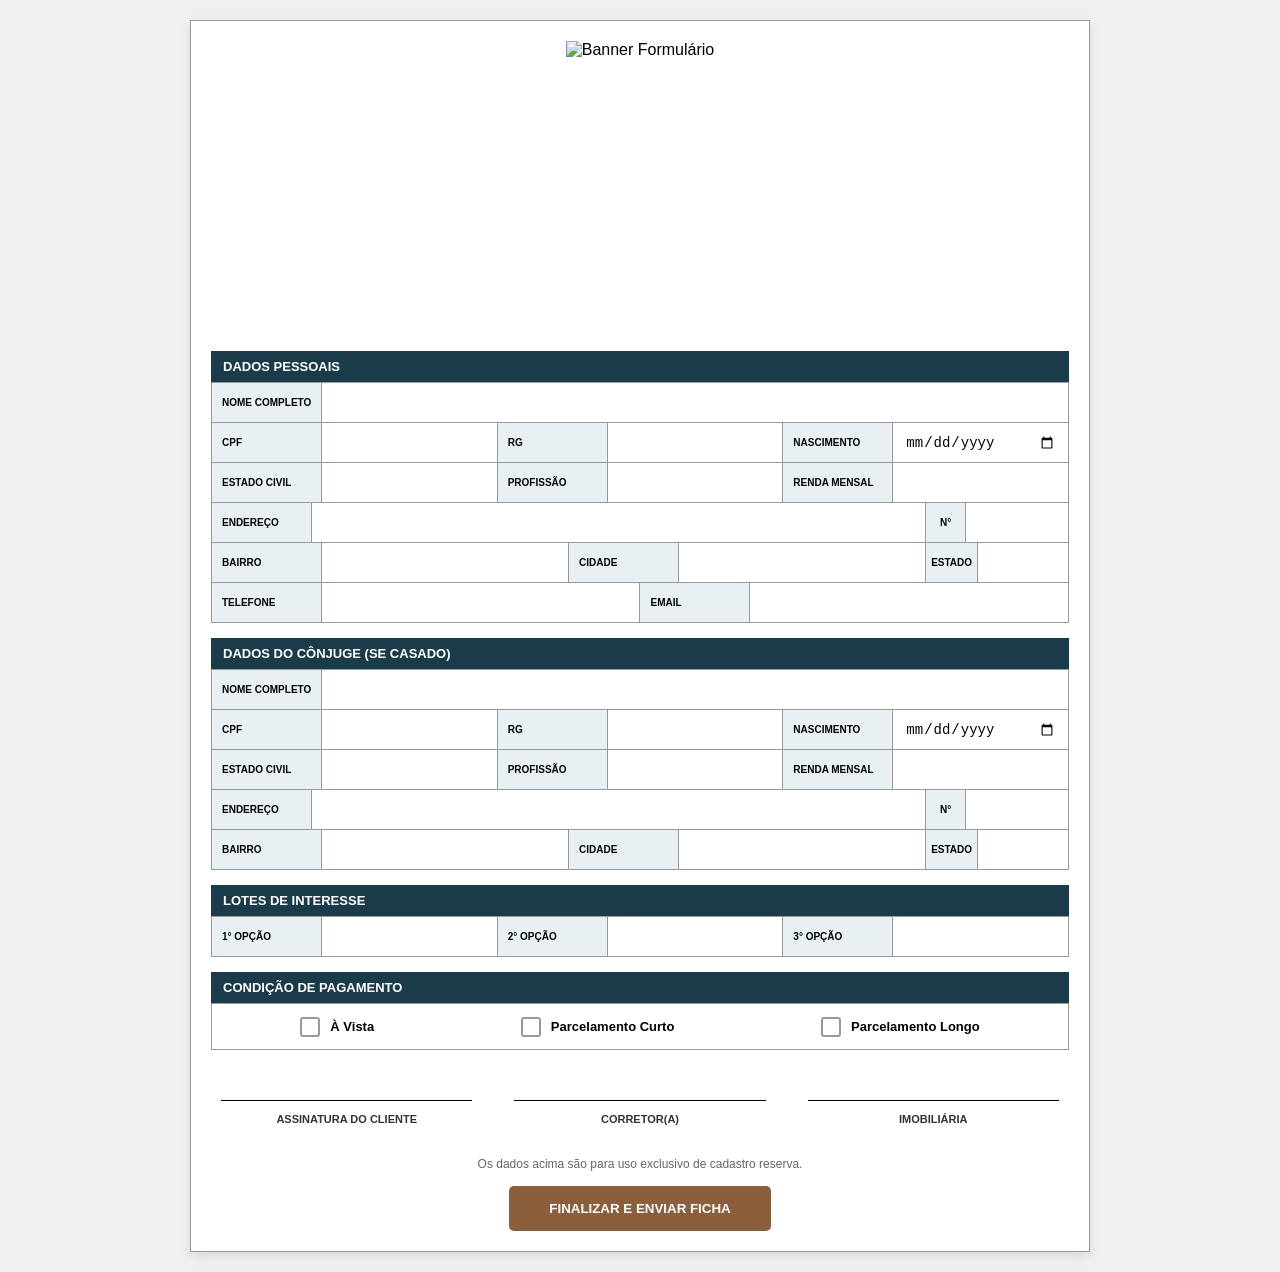
==== cadastro.html @ 35586a6a "Add files via upload" ====
<!DOCTYPE html>
<html lang="pt-br">
<head>
    <meta charset="UTF-8">
    <meta name="viewport" content="width=device-width, initial-scale=1.0">
    <title>Ficha de Cadastro Oficial - MultiParque</title>
    <link rel="stylesheet" href="style2.css">
</head>
<body>

    <div class="container-ficha">
        <header class="header-oficial">
            <div class="logos-row">
                <img src="assets/bannerform.jpg" alt="Banner Formulário">
            </div>
        </header>

        <form id="formReservaCompleta">
            
            <div class="barra-secao">DADOS PESSOAIS</div>
<div class="grid-tabela">
    <div class="celula col-12"><span class="label">Nome Completo</span><input type="text" name="nome"></div>
    
    <div class="celula col-4"><span class="label">CPF</span><input type="text" name="cpf"></div>
    <div class="celula col-4"><span class="label">RG</span><input type="text" name="rg"></div>
    <div class="celula col-4"><span class="label">Nascimento</span><input type="date" name="data_nascimento"></div>

    <div class="celula col-4"><span class="label">Estado Civil</span><input type="text" name="estado_civil"></div>
    <div class="celula col-4"><span class="label">Profissão</span><input type="text" name="profissao"></div>
    <div class="celula col-4"><span class="label">Renda Mensal</span><input type="text" name="renda"></div>

    <div class="celula col-10"><span class="label">Endereço</span><input type="text" name="endereco"></div>
    <div class="celula col-2"><span class="label">N°</span><input type="text" name="numero"></div>

    <div class="celula col-5"><span class="label">Bairro</span><input type="text" name="bairro"></div>
    <div class="celula col-5"><span class="label">Cidade</span><input type="text" name="cidade"></div>
    <div class="celula col-2"><span class="label">Estado</span><input type="text" name="estado"></div>

    <div class="celula col-6"><span class="label">Telefone</span><input type="tel" name="telefone"></div>
    <div class="celula col-6"><span class="label">Email</span><input type="email" name="email"></div>
</div>

<div class="barra-secao">DADOS DO CÔNJUGE (SE CASADO)</div>
<div class="grid-tabela">
    <div class="celula col-12"><span class="label">Nome Completo</span><input type="text" name="conjuge_nome"></div>
    
    <div class="celula col-4"><span class="label">CPF</span><input type="text" name="conjuge_cpf"></div>
    <div class="celula col-4"><span class="label">RG</span><input type="text" name="conjuge_rg"></div>
    <div class="celula col-4"><span class="label">Nascimento</span><input type="date" name="conjuge_nascimento"></div>

    <div class="celula col-4"><span class="label">Estado Civil</span><input type="text" name="conjuge_estado_civil"></div>
    <div class="celula col-4"><span class="label">Profissão</span><input type="text" name="conjuge_profissao"></div>
    <div class="celula col-4"><span class="label">Renda Mensal</span><input type="text" name="conjuge_renda"></div>

    <div class="celula col-10"><span class="label">Endereço</span><input type="text" name="conjuge_endereco"></div>
    <div class="celula col-2"><span class="label">N°</span><input type="text" name="conjuge_numero"></div>

    <div class="celula col-5"><span class="label">Bairro</span><input type="text" name="conjuge_bairro"></div>
    <div class="celula col-5"><span class="label">Cidade</span><input type="text" name="conjuge_cidade"></div>
    <div class="celula col-2"><span class="label">Estado</span><input type="text" name="conjuge_estado"></div>
</div>

            <div class="barra-secao">LOTES DE INTERESSE</div>
            <div class="grid-tabela">
                <div class="celula col-4">
                    <span class="label">1° OPÇÃO</span>
                    <input type="text" name="lote_1">
                </div>
                <div class="celula col-4">
                    <span class="label">2° OPÇÃO</span>
                    <input type="text" name="lote_2">
                </div>
                <div class="celula col-4">
                    <span class="label">3° OPÇÃO</span>
                    <input type="text" name="lote_3">
                </div>
            </div>
            <div class="barra-secao">CONDIÇÃO DE PAGAMENTO</div>
<div class="grid-tabela">
    <div class="celula col-12 pagamento-options">
        <label class="checkbox-container">
            <input type="checkbox" name="pagamento_vista">
            <span class="checkmark"></span> À Vista
        </label>
        <label class="checkbox-container">
            <input type="checkbox" name="pagamento_curto">
            <span class="checkmark"></span> Parcelamento Curto
        </label>
        <label class="checkbox-container">
            <input type="checkbox" name="pagamento_longo">
            <span class="checkmark"></span> Parcelamento Longo
        </label>
    </div>
</div>

<div class="assinaturas-container">
    <div class="campo-assinatura">
        <div class="linha-assinatura"></div>
        <span>Assinatura do Cliente</span>
    </div>
    <div class="campo-assinatura">
        <div class="linha-assinatura"></div>
        <span>Corretor(a)</span>
    </div>
    <div class="campo-assinatura">
        <div class="linha-assinatura"></div>
        <span>Imobiliária</span>
    </div>
</div>

            <div class="footer-form">
                <p>Os dados acima são para uso exclusivo de cadastro reserva.</p>
                <button type="submit" class="btn-enviar">FINALIZAR E ENVIAR FICHA</button>
            </div>
        </form>
    </div>

</body>
</html>
---- style2.css ----
/* RESET E CORES OFICIAIS */
* { margin: 0; padding: 0; box-sizing: border-box; }

:root {
    --azul-header: #1a3c4a;
    --cinza-label: #e9f0f4;
    --borda: #999;
    --marrom-detalhe: #8b5e3c;
}

body {
    background-color: #f0f0f0;
    font-family: Arial, Helvetica, sans-serif;
    padding: 20px;
}

.container-ficha {
    max-width: 900px;
    margin: 0 auto;
    background: #fff;
    border: 1px solid var(--borda);
    padding: 20px;
    box-shadow: 0 4px 10px rgba(0,0,0,0.1);
}

/* CABEÇALHO */
.header-oficial { width: 100%;text-align: center; margin-bottom: 20px; }

.logos-row {
    display: flex;
    justify-content: center;
    align-items: center;
    gap: 20px;
    margin-bottom: 15px;
}

.logos-row img { height: 290px; object-fit: contain; }

.divisor-v {
    width: 2px;
    height: 35px;
    background-color: var(--marrom-detalhe);
}

.titulo-doc {
    font-size: 1.5rem;
    font-weight: bold;
    letter-spacing: 2px;
    border-top: 2px solid var(--marrom-detalhe);
    padding-top: 10px;
}

/* SEÇÕES E GRID */
.barra-secao {
    background-color: var(--azul-header);
    color: white;
    padding: 8px 12px;
    font-weight: bold;
    font-size: 13px;
    margin-top: 15px;
    text-transform: uppercase;
}

.grid-tabela {
    display: grid;
    grid-template-columns: repeat(12, 1fr);
    border-left: 1px solid var(--borda);
    border-top: 1px solid var(--borda);
}

.celula {
    border-right: 1px solid var(--borda);
    border-bottom: 1px solid var(--borda);
    display: flex;
    align-items: stretch; /* Garante que a label ocupe toda a altura */
    min-height: 40px;
}

.label {
    background-color: var(--cinza-label);
    color: #333;
    font-size: 10px;
    font-weight: bold;
    padding: 0 8px;
    display: flex;
    align-items: center;
    min-width: 110px;
    border-right: 1px solid var(--borda);
    text-transform: uppercase;
}

.celula input {
    flex: 1;
    border: none;
    padding: 5px 10px;
    font-size: 14px;
    outline: none;
}

/* LARGURAS DAS COLUNAS */
.col-12 { grid-column: span 12; }
.col-10 { grid-column: span 10; }
.col-8  { grid-column: span 8; }
.col-6  { grid-column: span 6; }
.col-4  { grid-column: span 4; }
.col-2  { grid-column: span 2; }

/* RODAPÉ E BOTÃO */
.footer-form {
    margin-top: 30px;
    text-align: center;
}

.footer-form p { font-size: 12px; color: #666; margin-bottom: 15px; }

.btn-enviar {
    background-color: var(--marrom-detalhe);
    color: white;
    border: none;
    padding: 15px 40px;
    font-weight: bold;
    border-radius: 5px;
    cursor: pointer;
    transition: 0.3s;
}

.btn-enviar:hover { background-color: var(--azul-header); }

/* RESPONSIVIDADE */
@media (max-width: 768px) {
    .grid-tabela { grid-template-columns: 1fr; }
    .celula { grid-column: span 12 !important; }/* RESET E CORES OFICIAIS */
* { 
    margin: 0; 
    padding: 0; 
    box-sizing: border-box; 
}

:root {
    --azul-header: #1a3c4a;
    --cinza-label: #e9f0f4;
    --borda: #999;
    --marrom-detalhe: #8b5e3c;
}

body {
    background-color: #f0f0f0;
    font-family: Arial, Helvetica, sans-serif;
    padding: 20px;
    color: #333;
}

.container-ficha {
    max-width: 950px; /* Aumentado levemente para caber os dados com folga */
    margin: 0 auto;
    background: #fff;
    border: 1px solid var(--borda);
    padding: 30px;
    box-shadow: 0 4px 10px rgba(0,0,0,0.1);
}

/* CABEÇALHO (CORREÇÃO DAS LOGOS) */
.header-oficial { 
    text-align: center; 
    margin-bottom: 25px; 
}

.logos-row {
    display: flex;
    justify-content: space-between; /* Espalha as logos como no PDF */
    align-items: center;
    gap: 15px;
    margin-bottom: 20px;
    padding: 0 10px;
}

.logos-row img { 
    height: 65px; /* Tamanho maior para visibilidade */
    width: auto;
    object-fit: contain; 
}

.divisor-v {
    width: 2px;
    height: 45px;
    background-color: var(--marrom-detalhe);
}

.titulo-doc {
    font-size: 1.6rem;
    font-weight: bold;
    letter-spacing: 3px;
    border-top: 2px solid var(--marrom-detalhe);
    padding-top: 15px;
    margin-top: 10px;
}

/* SEÇÕES */
.barra-secao {
    background-color: var(--azul-header);
    color: white;
    padding: 10px 15px;
    font-weight: bold;
    font-size: 13px;
    margin-top: 25px;
    text-transform: uppercase;
}

/* GRID DA TABELA (ESTRUTURA TRAVADA) */
.grid-tabela {
    display: grid;
    grid-template-columns: repeat(12, 1fr); /* 12 colunas exatas */
    border-left: 1px solid var(--borda);
    border-top: 1px solid var(--borda);
    width: 100%;
}

.celula {
    border-right: 1px solid var(--borda);
    border-bottom: 1px solid var(--borda);
    display: flex;
    align-items: stretch;
    min-height: 42px;
    background: #fff;
}

.label {
    background-color: var(--cinza-label);
    color: #000;
    font-size: 10px;
    font-weight: bold;
    padding: 0 10px;
    display: flex;
    align-items: center;
    min-width: 110px; /* Largura padrão para as etiquetas */
    border-right: 1px solid var(--borda);
    text-transform: uppercase;
}

.celula input {
    flex: 1;
    min-width: 0; /* Impede o input de empurrar a tabela */
    border: none;
    padding: 8px 12px;
    font-size: 14px;
    outline: none;
    background: transparent;
}

/* CORREÇÕES ESPECÍFICAS DE LARGURA */
.col-12 { grid-column: span 12; }
.col-10 { grid-column: span 10; }
.col-8  { grid-column: span 8; }
.col-6  { grid-column: span 6; }
.col-5  { grid-column: span 5; }
.col-4  { grid-column: span 4; }
.col-3  { grid-column: span 3; }
.col-2  { grid-column: span 2; }

/* Ajuste para campos muito pequenos (N° e Estado) */
.col-2 .label {
    min-width: 45px; 
    justify-content: center;
    font-size: 9px;
    padding: 0 5px;
}

/* RODAPÉ E BOTÃO */
.footer-form {
    margin-top: 40px;
    text-align: center;
}

.footer-form p { 
    font-size: 13px; 
    color: #555; 
    margin-bottom: 20px; 
}

.btn-enviar {
    background-color: var(--marrom-detalhe);
    color: white;
    border: none;
    padding: 18px 50px;
    font-weight: bold;
    font-size: 1.1rem;
    border-radius: 6px;
    cursor: pointer;
    transition: 0.3s;
    box-shadow: 0 4px 6px rgba(0,0,0,0.1);
}

.btn-enviar:hover { 
    background-color: var(--azul-header);
    transform: translateY(-2px);
}

/* RESPONSIVIDADE (PARA CELULAR) */
@media (max-width: 850px) {
    .logos-row { flex-wrap: wrap; justify-content: center; }
    .divisor-v { display: none; }
    .logos-row img { height: 45px; margin: 10px; }
    
    .grid-tabela { grid-template-columns: 1fr; }
    .celula { grid-column: span 12 !important; }
    .label { min-width: 100px; }
}
    .label { min-width: 90px; font-size: 9px; }
}

/* Ajuste global para células de 12 colunas */
.grid-tabela {
    display: grid;
    grid-template-columns: repeat(12, 1fr);
    border-left: 1px solid #999;
    border-top: 1px solid #999;
    width: 100%; /* Garante que não ultrapasse o container */
}

/* Ajuste para células pequenas (como N°) */
.col-2 .label {
    min-width: 40px; /* Label menor para campos pequenos */
    justify-content: center;
}

.col-10 .label {
    min-width: 100px;
}

/* Garante que o input preencha o restante do espaço */
.celula input {
    flex: 1;
    min-width: 0; /* Previne que o input empurre a borda para fora */
    border: none;
    padding: 8px;
    font-size: 14px;
}

/* Classes de coluna */
.col-10 { grid-column: span 10; }
.col-5  { grid-column: span 5; }
.col-3  { grid-column: span 3; }
.col-2  { grid-column: span 2; }

/* ESTILIZAÇÃO DOS CHECKBOXES */
.pagamento-options {
    display: flex;
    justify-content: space-around;
    align-items: center;
    padding: 15px !important;
    background-color: #fff;
}

.checkbox-container {
    display: flex;
    align-items: center;
    position: relative;
    padding-left: 30px;
    cursor: pointer;
    font-size: 13px;
    font-weight: bold;
    user-select: none;
}

.checkbox-container input {
    position: absolute;
    opacity: 0;
    cursor: pointer;
    height: 0;
    width: 0;
}

.checkmark {
    position: absolute;
    top: -2px;
    left: 0;
    height: 20px;
    width: 20px;
    background-color: #fff;
    border: 2px solid var(--borda);
    border-radius: 3px;
}

.checkbox-container:hover input ~ .checkmark {
    background-color: #f0f0f0;
}

.checkbox-container input:checked ~ .checkmark {
    background-color: var(--azul-header);
    border-color: var(--azul-header);
}

.checkmark:after {
    content: "";
    position: absolute;
    display: none;
}

.checkbox-container input:checked ~ .checkmark:after {
    display: block;
}

.checkbox-container .checkmark:after {
    left: 6px;
    top: 2px;
    width: 5px;
    height: 10px;
    border: solid white;
    border-width: 0 2px 2px 0;
    transform: rotate(45deg);
}

/* RODAPÉ DE ASSINATURAS */
.assinaturas-container {
    display: flex;
    justify-content: space-between;
    margin-top: 50px;
    padding: 0 10px;
}

.campo-assinatura {
    width: 30%;
    text-align: center;
}

.linha-assinatura {
    border-top: 1px solid #000;
    margin-bottom: 8px;
}

.campo-assinatura span {
    font-size: 11px;
    text-transform: uppercase;
    font-weight: bold;
    color: #333;
}

/* Ajuste Mobile para Assinaturas */
@media (max-width: 768px) {
    .assinaturas-container {
        flex-direction: column;
        gap: 40px;
    }
    .campo-assinatura {
        width: 100%;
    }
    .pagamento-options {
        flex-direction: column;
        align-items: flex-start;
        gap: 15px;
    }
}

.grid-tabela {
    display: grid;
    grid-template-columns: repeat(12, 1fr); /* 12 colunas exatas */
    width: 100%;
    border-left: 1px solid var(--borda);
    border-top: 1px solid var(--borda);
    box-sizing: border-box; /* Garante que a borda não empurre o conteúdo */
}

.celula {
    display: flex;
    align-items: stretch;
    border-right: 1px solid var(--borda);
    border-bottom: 1px solid var(--borda);
    background: #fff;
    min-height: 40px;
}

/* AJUSTE CHAVE: Força a label a ter tamanho fixo */
.label {
    background-color: var(--cinza-label);
    color: #000;
    font-size: 10px;
    font-weight: bold;
    padding: 0 10px;
    display: flex;
    align-items: center;
    min-width: 110px; /* Alinhamento vertical com as outras linhas */
    border-right: 1px solid var(--borda);
    text-transform: uppercase;
    flex-shrink: 0; /* Impede que a label "esmague" no campo de endereço */
}

/* Ajuste específico para o campo N° (label menor) */
.col-2 .label {
    min-width: 40px; 
    justify-content: center;
    padding: 0 5px;
}

.celula input {
    flex: 1;
    min-width: 0; /* Essencial para o input não empurrar a borda da grid */
    border: none;
    padding: 8px 12px;
    font-size: 14px;
    outline: none;
}
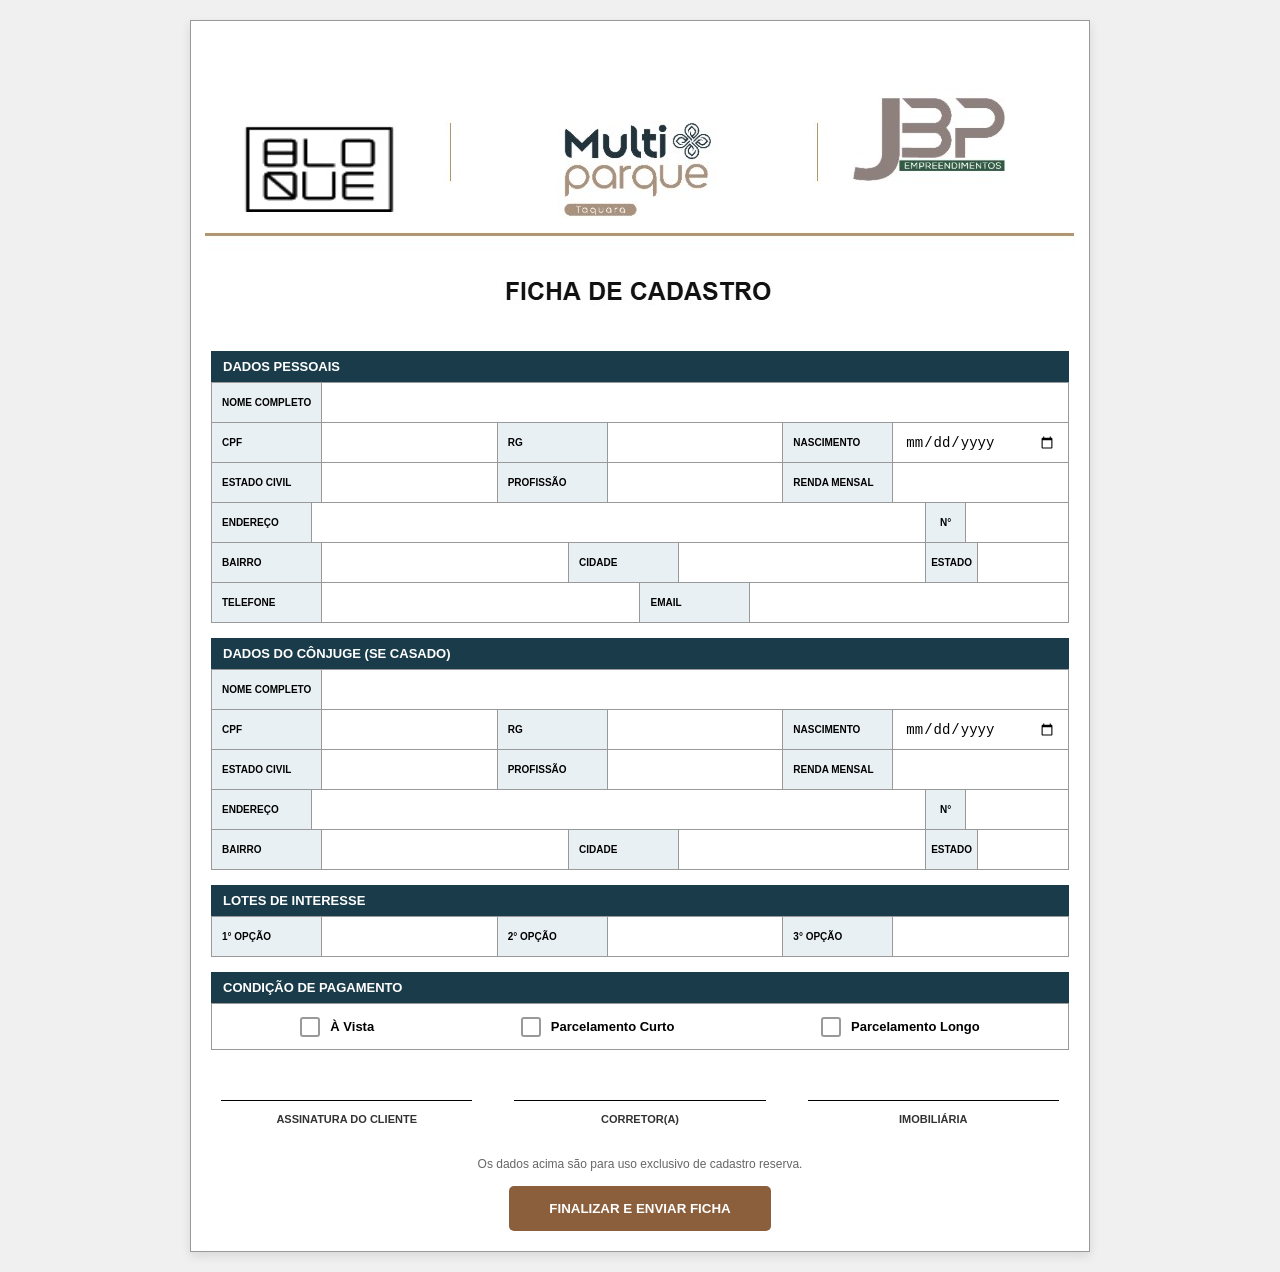
==== commit 46e37d75: "Update cadastro.html" ====
--- a/cadastro.html
+++ b/cadastro.html
@@ -11,7 +11,7 @@
     <div class="container-ficha">
         <header class="header-oficial">
             <div class="logos-row">
-                <img src="assets/bannerform.jpg" alt="Banner Formulário">
+                <img src="bannerform.jpg" alt="Banner Formulário">
             </div>
         </header>
 
@@ -116,4 +116,4 @@
     </div>
 
 </body>
-</html>+</html>
